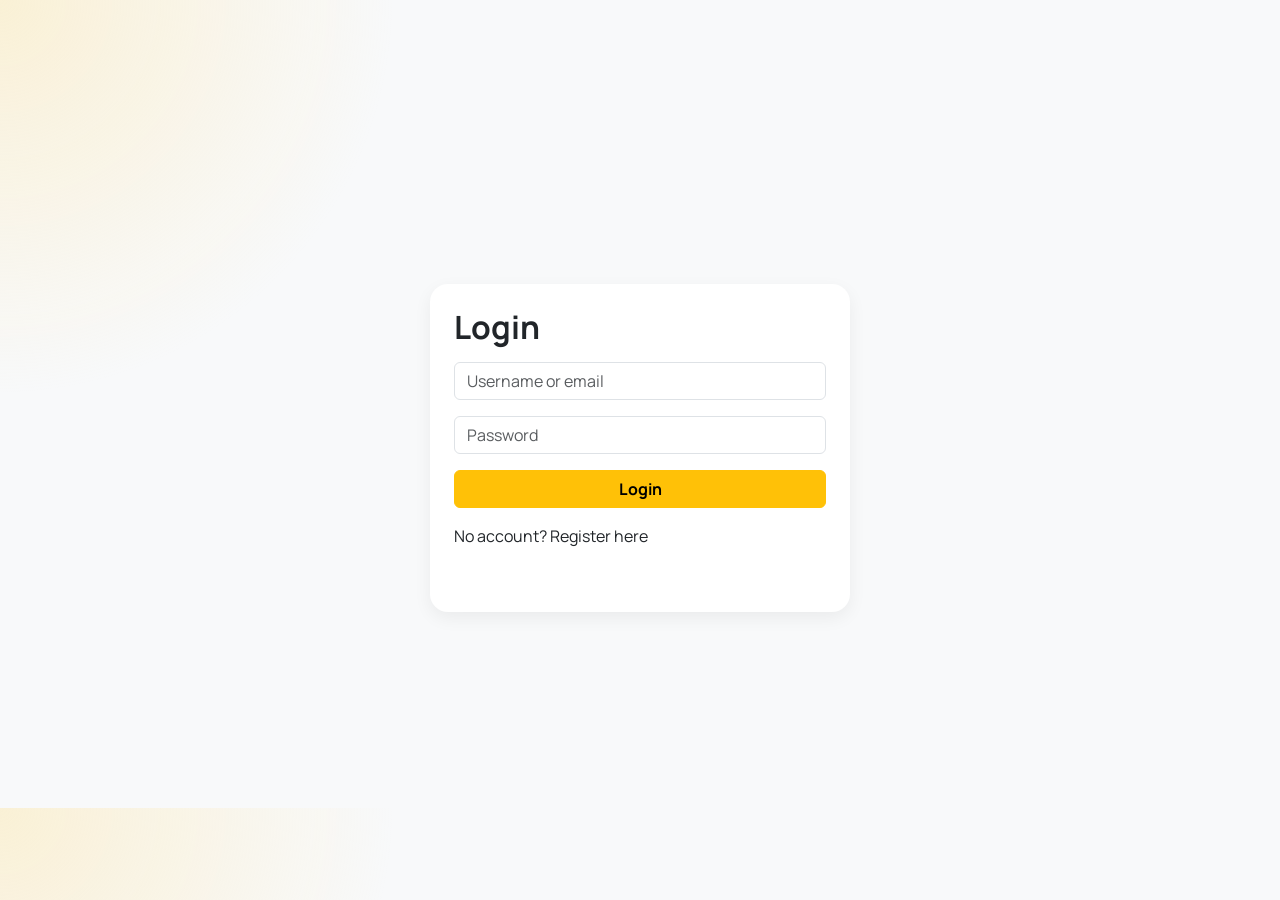
==== index.html @ f64fff70 "Lots of bug-fixing and achieve most features API-fix updates. Adds new JS modules (archive.js, remin" ====
<!doctype html>
<html lang="en">
  <head>
    <meta charset="UTF-8" />
    <meta name="viewport" content="width=device-width, initial-scale=1.0" />
    <title>Notes</title>
    <link rel="preconnect" href="https://fonts.googleapis.com" />
    <link rel="preconnect" href="https://fonts.gstatic.com" crossorigin />
    <link
      href="https://fonts.googleapis.com/css2?family=Manrope:wght@400;500;600;700;800&display=swap"
      rel="stylesheet"
    />
    <link
      href="https://cdn.jsdelivr.net/npm/bootstrap@5.3.3/dist/css/bootstrap.min.css"
      rel="stylesheet"
    />
    <link
      href="https://cdn.jsdelivr.net/npm/bootstrap-icons@1.11.3/font/bootstrap-icons.min.css"
      rel="stylesheet"
    />
    <link rel="stylesheet" href="style.css" />
    <script src="auth-guard.js"></script>
  </head>
  <body>
    <nav
      class="navbar navbar-expand-lg fixed-top glass-nav border-bottom border-light-subtle"
    >
      <div class="container-fluid px-3 px-lg-4 gap-3">
        <div class="d-flex align-items-center gap-2">
          <button
            class="btn btn-light d-lg-none rounded-circle"
            type="button"
            data-bs-toggle="offcanvas"
            data-bs-target="#mobileSidebar"
          >
            <i class="bi bi-list fs-5"></i>
          </button>
          <a
            class="navbar-brand d-flex align-items-center gap-2 mb-0 fw-bold text-dark"
            href="index.html"
          >
            <span
              class="brand-mark rounded-4 d-inline-flex align-items-center justify-content-center shadow-sm"
            >
              <i class="bi bi-lightbulb-fill"></i>
            </span>
            <span>KeepLite</span>
          </a>
        </div>

        <form class="search-pill flex-grow-1 mx-lg-3">
          <div class="input-group input-group-lg">
            <span class="input-group-text rounded-start-pill px-3"
              ><i class="bi bi-search text-muted"></i
            ></span>
            <input
              type="search"
              class="form-control rounded-end-pill px-2"
              placeholder="Search notes"
            />
          </div>
        </form>

        <button class="btn btn-light rounded-circle shadow-sm ms-auto" type="button" aria-label="Profile" onclick="window.location.href='profile.html'">
          <i class="bi bi-person-circle fs-5"></i>
        </button>
      </div>
    </nav>

    <div
      class="offcanvas offcanvas-start"
      tabindex="-1"
      id="mobileSidebar"
      aria-labelledby="mobileSidebarLabel"
    >
      <div class="offcanvas-header">
        <h5 class="offcanvas-title fw-bold" id="mobileSidebarLabel">
          KeepLite
        </h5>
        <button
          type="button"
          class="btn-close"
          data-bs-dismiss="offcanvas"
          aria-label="Close"
        ></button>
      </div>
      <div class="offcanvas-body">
        <nav class="nav flex-column gap-2">
          <a class="nav-link sidebar-link active" href="index.html"
            ><i class="bi bi-stickies me-2"></i>Notes</a
          >
          <a class="nav-link sidebar-link" href="feed.html"
            ><i class="bi bi-globe2 me-2"></i>Feed</a
          >
          <a class="nav-link sidebar-link" href="reminders.html"
            ><i class="bi bi-bell me-2"></i>Reminders</a
          >
          <a class="nav-link sidebar-link" href="labels.html"
            ><i class="bi bi-tag me-2"></i>Labels</a
          >
          <a class="nav-link sidebar-link" href="archive.html"
            ><i class="bi bi-archive me-2"></i>Archive</a
          >
        </nav>
      </div>
    </div>

    <div class="container-fluid px-3 px-lg-4">
      <div class="d-flex align-items-start gap-4">
        <aside class="sidebar-desktop d-none d-lg-block flex-shrink-0">
          <div class="sidebar-sticky">
            <nav class="nav flex-column gap-2">
              <a class="nav-link sidebar-link active" href="index.html"
                ><i class="bi bi-stickies me-2"></i>Notes</a
              >
              <a class="nav-link sidebar-link" href="feed.html"
                ><i class="bi bi-globe2 me-2"></i>Feed</a
              >
              <a class="nav-link sidebar-link" href="reminders.html"
                ><i class="bi bi-bell me-2"></i>Reminders</a
              >
              <a class="nav-link sidebar-link" href="labels.html"
                ><i class="bi bi-tag me-2"></i>Labels</a
              >
              <a class="nav-link sidebar-link" href="archive.html"
                ><i class="bi bi-archive me-2"></i>Archive</a
              >
            </nav>
          </div>
        </aside>

        <main class="flex-grow-1 pb-5">
          <div class="card note-create border-0 bg-white mx-auto mb-4">
            <div
              class="card-body px-4 py-3 d-flex justify-content-between align-items-center"
            >
              <span class="text-secondary fw-medium">Take a note...</span>
              <div class="d-flex gap-3 text-muted">
                <i class="bi bi-check2-square" style="cursor: pointer"></i>
                <i class="bi bi-brush" style="cursor: pointer"></i>
                <i class="bi bi-image" style="cursor: pointer"></i>
              </div>
            </div>
          </div>

          <div class="row g-4" id="tasks-container">
            <div class="col-12 col-md-6 col-xl-3">
              <div class="card note-card h-100 bg-white">
                <div class="card-body">
                  <h2 class="h6 fw-bold mb-3">Java Checklist</h2>
                  <ul class="list-unstyled small mb-3">
                    <li class="mb-2">
                      <i class="bi bi-square me-2 text-muted"></i>Finish
                      collections revision
                    </li>
                    <li class="mb-2">
                      <i class="bi bi-square me-2 text-muted"></i>Practice
                      stream exercises
                    </li>
                    <li>
                      <i class="bi bi-square me-2 text-muted"></i>Refactor lab
                      submission
                    </li>
                  </ul>
                  <span class="badge rounded-pill badge-soft">Java</span>
                </div>
              </div>
            </div>

            <div class="col-12 col-md-6 col-xl-3">
              <div class="card note-card h-100 bg-white">
                <div class="card-body">
                  <h2 class="h6 fw-bold mb-3">Quick Note</h2>
                  <p class="text-secondary mb-3">
                    KeepLite stays intentionally simple: clean layout, soft
                    shadows, and easy-to-maintain Bootstrap structure.
                  </p>
                  <span class="badge rounded-pill text-bg-light">Design</span>
                </div>
              </div>
            </div>

            <div class="col-12 col-md-6 col-xl-3">
              <div class="card note-card h-100" style="background: #fce8b2">
                <div class="card-body">
                  <h2 class="h6 fw-bold mb-3">Project Idea</h2>
                  <p class="mb-3 text-dark">
                    CITS5505 Agile development sprint 1: focus on UI consistency
                    and initial Flask routing.
                  </p>
                  <span class="badge rounded-pill badge-soft">Pinned</span>
                </div>
              </div>
            </div>

            <div class="col-12 col-md-6 col-xl-3">
              <div class="card note-card h-100 bg-white">
                <div class="card-body">
                  <h2 class="h6 fw-bold mb-3">Work Reminder</h2>
                  <p class="text-secondary mb-3">
                    Review archived notes before the next sprint planning
                    session.
                  </p>
                  <span class="badge rounded-pill text-bg-light">Work</span>
                </div>
              </div>
            </div>
          </div>
        </main>
      </div>
    </div>

    <script src="https://cdn.jsdelivr.net/npm/bootstrap@5.3.3/dist/js/bootstrap.bundle.min.js"></script>
    <script src="index.js"></script>
  </body>
</html>
---- style.css ----
body {
  margin: 0;
  padding-top: 88px;
  font-family: "Manrope", sans-serif;
  color: #3c4043;
  background: radial-gradient(circle at top left, rgba(252, 232, 178, 0.5), transparent 26%), #f8f9fa;
}

a {
  color: inherit;
  text-decoration: none;
}

button,
input,
select,
textarea {
  font: inherit;
}

.site-nav {
  position: fixed;
  top: 0;
  left: 0;
  width: 100%;
  z-index: 100;
  background: rgba(255, 255, 255, 0.82);
  backdrop-filter: blur(10px);
  border-bottom: 1px solid rgba(255, 255, 255, 0.7);
}

.site-nav-inner {
  max-width: 1180px;
  margin: 0 auto;
  padding: 1rem 1.25rem;
  display: flex;
  justify-content: space-between;
  align-items: center;
  gap: 1rem;
}

.site-brand {
  display: flex;
  align-items: center;
  gap: 0.75rem;
  font-weight: 800;
  color: #202124;
}

.brand-mark {
  width: 2.5rem;
  height: 2.5rem;
  background: #ffd54f;
  color: #6b4f00;
  border-radius: 50%;
  box-shadow: 0 8px 20px rgba(255, 213, 79, 0.28);
}

.brand-mark-flex {
  display: inline-flex;
  align-items: center;
  justify-content: center;
  font-weight: 800;
}

.site-nav-links {
  display: flex;
  align-items: center;
  gap: 0.75rem;
  flex-wrap: wrap;
}

.site-nav-links a,
.site-nav-links button {
  border: 0;
  background: none;
  color: #3c4043;
  font-weight: 600;
  padding: 0.65rem 1rem;
  border-radius: 999px;
  cursor: pointer;
}

.site-nav-links a:hover,
.site-nav-links button:hover {
  background: rgba(255, 255, 255, 0.7);
  color: #202124;
}

.search-pill {
  max-width: 720px;
}

.search-pill .form-control,
.search-pill .input-group-text {
  background: #f1f3f4;
  border: 0;
}

.sidebar-desktop {
  width: 260px;
}

.sidebar-sticky {
  position: sticky;
  top: 104px;
}

.sidebar-link {
  border-radius: 999px;
  color: #3c4043;
  font-weight: 600;
}

.sidebar-link:hover {
  background: rgba(255, 255, 255, 0.7);
  color: #202124;
}

.sidebar-link.active,
.sidebar-link.active:hover {
  background: #fce8b2;
  color: #5d4037;
}

.note-create {
  max-width: 600px;
  border-radius: 24px;
  box-shadow: 0 4px 12px rgba(0, 0, 0, 0.05);
}

.note-card {
  border: 0;
  border-radius: 18px;
  box-shadow: 0 6px 18px rgba(0, 0, 0, 0.06);
  transition: transform 0.2s ease, box-shadow 0.2s ease;
}

.note-card:hover {
  transform: translateY(-4px);
  box-shadow: 0 12px 28px rgba(0, 0, 0, 0.1);
}

.badge-soft {
  background: #fce8b2;
  color: #6b4f00;
}

.badge-pill {
  display: inline-block;
  padding: 0.45rem 0.9rem;
  border-radius: 999px;
  font-size: 0.9rem;
  font-weight: 700;
}

.archived-card {
  opacity: 0.88;
  background-color: #f8f9fa !important;
}

.page-wrap {
  max-width: 1100px;
  margin: 0 auto;
  padding: 2rem 1.25rem 3rem;
}

.page-wrap-narrow {
  max-width: 820px;
}

.page-card {
  background: #fff;
  border-radius: 20px;
  padding: 1.5rem;
  box-shadow: 0 8px 24px rgba(0, 0, 0, 0.06);
  margin-bottom: 1.5rem;
}

.page-hero h1 {
  margin: 1rem 0 0.5rem;
  color: #5d4037;
  font-size: clamp(2rem, 4vw, 2.7rem);
}

.page-hero p {
  margin: 0;
  color: #5f6368;
  line-height: 1.7;
}

.section-title {
  margin-bottom: 1rem;
}

.section-title h2 {
  margin: 0 0 0.35rem;
  color: #5d4037;
}

.section-title p {
  margin: 0;
  color: #6b7280;
}

.stats-grid {
  display: grid;
  grid-template-columns: repeat(auto-fit, minmax(180px, 1fr));
  gap: 1rem;
}

.stat-box {
  background: #fff;
  border-radius: 18px;
  padding: 1.5rem;
  text-align: center;
  box-shadow: 0 8px 24px rgba(0, 0, 0, 0.06);
}

.stat-box p {
  margin: 0 0 0.5rem;
  color: #6b7280;
}

.stat-box h2 {
  margin: 0;
  font-size: 2rem;
  color: #5d4037;
}

.post-list {
  display: grid;
  gap: 1rem;
}

.profile-post-card,
.user-post-card {
  background: #fffdf7;
  border: 1px solid #f2e2b8;
  border-radius: 16px;
  padding: 1rem 1.1rem;
}

.profile-post-card h3,
.user-post-card h3 {
  margin: 0 0 0.45rem;
  color: #5d4037;
}

.profile-post-card p,
.user-post-card p {
  margin: 0 0 0.45rem;
  color: #5f6368;
  line-height: 1.6;
}

.profile-post-card small,
.user-post-card small {
  color: #7b7f86;
}

.stack-form {
  display: grid;
  gap: 1rem;
}

.stack-form label {
  display: block;
  margin-bottom: 0.45rem;
  font-weight: 700;
  color: #5d4037;
}

.stack-form select,
.stack-form textarea,
.stack-form input {
  width: 100%;
  border: 1px solid #e6dcc8;
  border-radius: 14px;
  padding: 0.9rem 1rem;
  background: #fff;
  color: #3c4043;
  box-sizing: border-box;
}

.stack-form select:focus,
.stack-form textarea:focus,
.stack-form input:focus {
  outline: none;
  border-color: #ffd54f;
}

.preview-box {
  background: #fff8e1;
  border: 1px solid #f2dfb3;
  border-radius: 16px;
  padding: 1rem 1.1rem;
  min-height: 96px;
  color: #5d4037;
  white-space: pre-wrap;
}

.button-row {
  display: flex;
  gap: 0.75rem;
  flex-wrap: wrap;
}

.btn-primary,
.btn-secondary {
  display: inline-block;
  border: 0;
  border-radius: 999px;
  padding: 0.85rem 1.2rem;
  font-weight: 700;
  cursor: pointer;
}

.btn-primary {
  background: #ffd54f;
  color: #6b4f00;
  box-shadow: 0 10px 24px rgba(255, 213, 79, 0.28);
}

.btn-secondary {
  background: #fff;
  color: #3c4043;
  border: 1px solid #e5e7eb;
}

.muted-text {
  color: #6b7280;
}

.landing-body {
  padding-top: 0;
  min-height: 100vh;
  background:
    radial-gradient(circle at top left, rgba(252, 232, 178, 0.75), transparent 25%),
    radial-gradient(circle at right bottom, rgba(255, 213, 79, 0.2), transparent 24%),
    #f8f9fa;
}

.landing-header {
  max-width: 1180px;
  margin: 0 auto;
  padding: 1.25rem 1.25rem 0;
  display: flex;
  justify-content: space-between;
  align-items: center;
  gap: 1rem;
}

.landing-brand-wrap {
  display: flex;
  align-items: center;
  gap: 0.8rem;
}

.landing-brand-icon {
  width: 2.8rem;
  height: 2.8rem;
  border-radius: 50%;
  display: grid;
  place-items: center;
  background: #ffd54f;
  color: #6b4f00;
  font-weight: 800;
  box-shadow: 0 10px 24px rgba(255, 213, 79, 0.35);
}

.landing-brand-text {
  font-size: 1.45rem;
  font-weight: 800;
  color: #5d4037;
  letter-spacing: -0.02em;
}

.landing-nav {
  display: flex;
  align-items: center;
  gap: 0.9rem;
}

.landing-link {
  color: #5f6368;
  font-weight: 700;
}

.landing-register-btn {
  background: #ffd54f;
  color: #6b4f00;
  padding: 0.8rem 1.15rem;
  border-radius: 999px;
  font-weight: 800;
  box-shadow: 0 10px 24px rgba(255, 213, 79, 0.28);
}

.landing-main {
  max-width: 1180px;
  margin: 0 auto;
  padding: 2rem 1.25rem 4rem;
}

.hero {
  display: grid;
  grid-template-columns: 1.1fr 0.9fr;
  gap: 2rem;
  align-items: center;
  min-height: 70vh;
}

.hero-badge {
  display: inline-block;
  background: #fce8b2;
  color: #6b4f00;
  padding: 0.45rem 0.85rem;
  border-radius: 999px;
  font-weight: 700;
  font-size: 0.9rem;
  margin-bottom: 1rem;
}

.hero-copy h1 {
  font-size: clamp(2.5rem, 5vw, 4.4rem);
  line-height: 1.05;
  margin: 0 0 1rem;
  color: #5d4037;
  letter-spacing: -0.04em;
  max-width: 11ch;
}

.hero-copy p {
  font-size: 1.05rem;
  line-height: 1.8;
  color: #5f6368;
  max-width: 60ch;
  margin-bottom: 1.5rem;
}

.hero-actions {
  display: flex;
  gap: 1rem;
  flex-wrap: wrap;
}

.hero-actions.center {
  justify-content: center;
}

.hero-primary,
.hero-secondary {
  display: inline-block;
  padding: 0.95rem 1.35rem;
  border-radius: 14px;
  font-weight: 800;
}

.hero-primary {
  background: #ffd54f;
  color: #6b4f00;
  box-shadow: 0 12px 30px rgba(255, 213, 79, 0.35);
}

.hero-secondary {
  background: rgba(255, 255, 255, 0.85);
  color: #5d4037;
  border: 1px solid rgba(233, 220, 178, 0.95);
}

.hero-panel {
  display: grid;
  gap: 1rem;
  background: rgba(255, 255, 255, 0.65);
  border: 1px solid rgba(255, 255, 255, 0.9);
  border-radius: 28px;
  padding: 1.25rem;
  backdrop-filter: blur(10px);
  box-shadow: 0 18px 40px rgba(0, 0, 0, 0.06);
}

.hero-note-card {
  background: #fffdf7;
  border-radius: 18px;
  padding: 1.2rem;
  box-shadow: 0 6px 18px rgba(0, 0, 0, 0.05);
}

.hero-note-card h3 {
  margin: 0.45rem 0 0.5rem;
  color: #5d4037;
}

.hero-note-card p {
  margin: 0;
  color: #5f6368;
  line-height: 1.6;
}

.note-label {
  display: inline-block;
  background: #fce8b2;
  color: #6b4f00;
  padding: 0.3rem 0.7rem;
  border-radius: 999px;
  font-size: 0.82rem;
  font-weight: 700;
}

.landing-features {
  display: grid;
  grid-template-columns: repeat(3, 1fr);
  gap: 1.2rem;
  margin-top: 2rem;
}

.feature,
.landing-cta {
  background: rgba(255, 255, 255, 0.78);
  border-radius: 24px;
  padding: 1.5rem;
  box-shadow: 0 10px 30px rgba(0, 0, 0, 0.05);
}

.feature h2,
.landing-cta h2 {
  margin-top: 0;
  margin-bottom: 0.6rem;
  color: #5d4037;
}

.feature p,
.landing-cta p {
  margin: 0;
  color: #5f6368;
  line-height: 1.7;
}

.landing-cta {
  margin-top: 2rem;
  text-align: center;
  padding: 2rem;
}

@media (max-width: 900px) {
  .hero {
    grid-template-columns: 1fr;
    min-height: auto;
    padding-top: 1rem;
  }

  .hero-copy h1 {
    max-width: none;
  }

  .landing-features {
    grid-template-columns: 1fr;
  }
}

@media (max-width: 768px) {
  body {
    padding-top: 100px;
  }

  .site-nav-inner {
    align-items: flex-start;
    flex-direction: column;
  }

  .site-nav-links {
    width: 100%;
  }

  .sidebar-desktop {
    width: 100%;
  }
}

@media (max-width: 640px) {
  .landing-header {
    flex-direction: column;
    align-items: flex-start;
  }

  .landing-nav {
    flex-wrap: wrap;
  }

  .landing-main {
    padding-top: 1rem;
  }

  .page-wrap {
    padding-left: 1rem;
    padding-right: 1rem;
  }
}
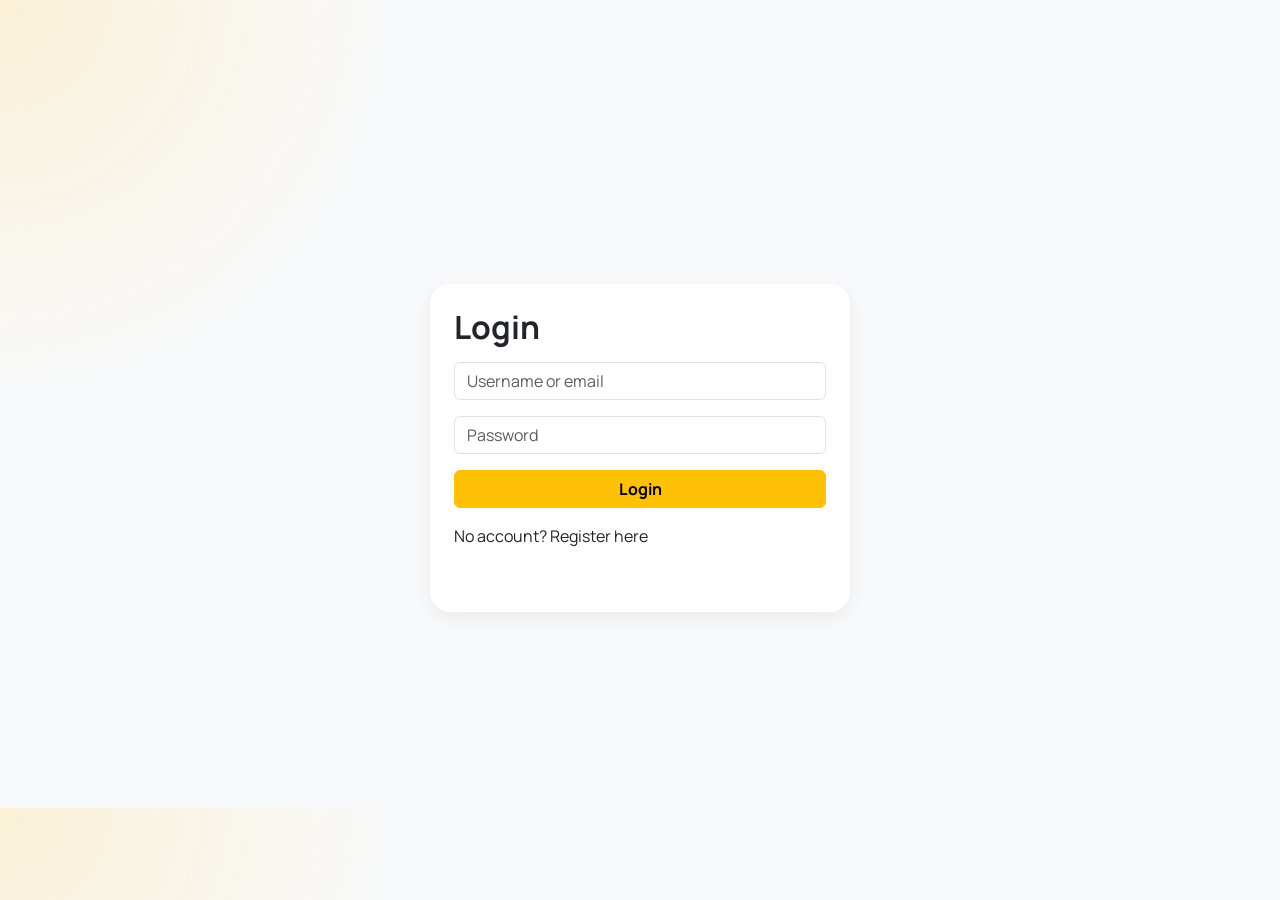
==== commit 3626d5fc: "feat: improve KeepLite UI, add messaging and friend system, and refine profile editing" ====
--- a/index.html
+++ b/index.html
@@ -61,9 +61,14 @@
           </div>
         </form>
 
-        <button class="btn btn-light rounded-circle shadow-sm ms-auto" type="button" aria-label="Profile" onclick="window.location.href='profile.html'">
-          <i class="bi bi-person-circle fs-5"></i>
-        </button>
+        <div class="d-flex gap-3 align-items-center ms-auto">
+          <button class="btn btn-light rounded-circle shadow-sm" type="button" aria-label="Messages" onclick="window.location.href='messages.html'">
+            <i class="bi bi-envelope fs-5"></i>
+          </button>
+          <button class="btn btn-light rounded-circle shadow-sm" type="button" aria-label="Profile" onclick="window.location.href='profile.html'">
+            <i class="bi bi-person-circle fs-5"></i>
+          </button>
+        </div>
       </div>
     </nav>
 
@@ -92,6 +97,9 @@
           <a class="nav-link sidebar-link" href="feed.html"
             ><i class="bi bi-globe2 me-2"></i>Feed</a
           >
+          <a class="nav-link sidebar-link" href="messages.html"
+            ><i class="bi bi-envelope me-2"></i>Messages</a
+          >
           <a class="nav-link sidebar-link" href="reminders.html"
             ><i class="bi bi-bell me-2"></i>Reminders</a
           >
@@ -115,6 +123,9 @@
               >
               <a class="nav-link sidebar-link" href="feed.html"
                 ><i class="bi bi-globe2 me-2"></i>Feed</a
+              >
+              <a class="nav-link sidebar-link" href="messages.html"
+                ><i class="bi bi-envelope me-2"></i>Messages</a
               >
               <a class="nav-link sidebar-link" href="reminders.html"
                 ><i class="bi bi-bell me-2"></i>Reminders</a
--- a/style.css
+++ b/style.css
@@ -95,6 +95,12 @@
 .search-pill .input-group-text {
   background: #f1f3f4;
   border: 0;
+}
+
+.glass-nav {
+  background: rgba(255, 255, 255, 0.82);
+  backdrop-filter: blur(10px);
+  -webkit-backdrop-filter: blur(10px);
 }
 
 .sidebar-desktop {
@@ -306,23 +312,24 @@
   flex-wrap: wrap;
 }
 
-.btn-primary,
-.btn-secondary {
+.kl-btn-primary,
+.kl-btn-secondary {
   display: inline-block;
   border: 0;
   border-radius: 999px;
   padding: 0.85rem 1.2rem;
   font-weight: 700;
   cursor: pointer;
-}
-
-.btn-primary {
+  text-align: center;
+}
+
+.kl-btn-primary {
   background: #ffd54f;
   color: #6b4f00;
   box-shadow: 0 10px 24px rgba(255, 213, 79, 0.28);
 }
 
-.btn-secondary {
+.kl-btn-secondary {
   background: #fff;
   color: #3c4043;
   border: 1px solid #e5e7eb;
@@ -542,6 +549,331 @@
   padding: 2rem;
 }
 
+.user-info-card {
+  display: flex;
+  justify-content: space-between;
+  align-items: flex-start;
+  gap: 2rem;
+  margin-top: 1.5rem;
+  padding: 1.5rem;
+  background: #fffdf7;
+  border: 1px solid #f2e2b8;
+  border-radius: 16px;
+}
+
+.user-info-details {
+  flex: 1;
+}
+
+.user-bio,
+.user-location,
+.user-joined {
+  margin: 0.5rem 0;
+  color: #5f6368;
+  line-height: 1.6;
+}
+
+.user-bio {
+  font-size: 1.05rem;
+  font-weight: 500;
+  color: #5d4037;
+}
+
+.user-location,
+.user-joined {
+  font-size: 0.95rem;
+}
+
+.user-actions {
+  display: flex;
+  gap: 0.75rem;
+  flex-wrap: wrap;
+}
+
+.btn-friend,
+.btn-message {
+  display: inline-block;
+  border: 0;
+  border-radius: 999px;
+  padding: 0.75rem 1.2rem;
+  font-weight: 700;
+  cursor: pointer;
+  font-size: 0.9rem;
+  transition: all 0.2s ease;
+}
+
+.btn-friend-add {
+  background: #4caf50;
+  color: white;
+}
+
+.btn-friend-add:hover {
+  background: #45a049;
+  box-shadow: 0 6px 16px rgba(76, 175, 80, 0.3);
+}
+
+.btn-friend-remove {
+  background: #f44336;
+  color: white;
+}
+
+.btn-friend-remove:hover {
+  background: #da190b;
+  box-shadow: 0 6px 16px rgba(244, 67, 54, 0.3);
+}
+
+.btn-message {
+  background: #2196f3;
+  color: white;
+}
+
+.btn-message:hover {
+  background: #0b7dda;
+  box-shadow: 0 6px 16px rgba(33, 150, 243, 0.3);
+}
+
+.friends-grid {
+  display: grid;
+  grid-template-columns: repeat(auto-fill, minmax(200px, 1fr));
+  gap: 1.5rem;
+}
+
+.friend-card {
+  background: #fff;
+  border: 1px solid #e5e7eb;
+  border-radius: 16px;
+  padding: 1.5rem;
+  text-align: center;
+  transition: all 0.2s ease;
+}
+
+.friend-card:hover {
+  border-color: #ffd54f;
+  box-shadow: 0 8px 20px rgba(255, 213, 79, 0.2);
+  transform: translateY(-4px);
+}
+
+.friend-avatar {
+  width: 60px;
+  height: 60px;
+  background: #ffd54f;
+  color: #6b4f00;
+  border-radius: 50%;
+  display: flex;
+  align-items: center;
+  justify-content: center;
+  font-size: 1.8rem;
+  font-weight: 800;
+  margin: 0 auto 0.75rem;
+}
+
+.friend-card h3 {
+  margin: 0.5rem 0;
+  color: #5d4037;
+  font-size: 1.1rem;
+}
+
+.friend-bio {
+  margin: 0.5rem 0;
+  color: #6b7280;
+  font-size: 0.9rem;
+  line-height: 1.5;
+  min-height: 2.7em;
+}
+
+.btn-friend-link {
+  display: inline-block;
+  margin-top: 0.75rem;
+  padding: 0.6rem 1rem;
+  background: #ffd54f;
+  color: #6b4f00;
+  border-radius: 999px;
+  font-weight: 700;
+  text-decoration: none;
+  transition: all 0.2s ease;
+}
+
+.btn-friend-link:hover {
+  background: #ffc94c;
+  box-shadow: 0 4px 12px rgba(255, 213, 79, 0.3);
+}
+
+.profile-header-actions {
+  display: flex;
+  justify-content: space-between;
+  align-items: flex-start;
+  gap: 2rem;
+  margin-top: 1.5rem;
+  padding: 1.5rem;
+  background: #fffdf7;
+  border: 1px solid #f2e2b8;
+  border-radius: 16px;
+}
+
+.profile-info {
+  flex: 1;
+}
+
+.profile-location,
+.profile-joined {
+  margin: 0.5rem 0;
+  color: #5f6368;
+  font-size: 0.95rem;
+  line-height: 1.6;
+}
+
+.profile-buttons {
+  display: flex;
+  gap: 0.75rem;
+  flex-wrap: wrap;
+}
+
+.btn-profile {
+  display: inline-block;
+  border: 0;
+  border-radius: 999px;
+  padding: 0.75rem 1.2rem;
+  font-weight: 700;
+  cursor: pointer;
+  font-size: 0.9rem;
+  text-decoration: none;
+  text-align: center;
+  transition: all 0.2s ease;
+}
+
+.btn-profile-edit {
+  background: #ffd54f;
+  color: #6b4f00;
+}
+
+.btn-profile-edit:hover {
+  background: #ffc94c;
+  box-shadow: 0 6px 16px rgba(255, 213, 79, 0.3);
+}
+
+.btn-profile-friends {
+  background: #4caf50;
+  color: white;
+}
+
+.btn-profile-friends:hover {
+  background: #45a049;
+  box-shadow: 0 6px 16px rgba(76, 175, 80, 0.3);
+}
+
+.btn-profile-messages {
+  background: #2196f3;
+  color: white;
+}
+
+.btn-profile-messages:hover {
+  background: #0b7dda;
+  box-shadow: 0 6px 16px rgba(33, 150, 243, 0.3);
+}
+
+/* Safe Bootstrap component styling */
+.card {
+  border-radius: 20px;
+}
+
+.offcanvas,
+.offcanvas-header,
+.offcanvas-body {
+  background: #fffdf9;
+}
+
+/* Safe Bootstrap modal styling */
+.modal-content {
+  border: 0;
+  border-radius: 24px;
+  box-shadow: 0 18px 40px rgba(0, 0, 0, 0.16);
+}
+
+.modal-header,
+.modal-footer {
+  border-color: #f2e2b8;
+}
+
+.modal-header {
+  background: #fffdf7;
+  border-top-left-radius: 24px;
+  border-top-right-radius: 24px;
+}
+
+.modal-footer {
+  background: #fff;
+  border-bottom-left-radius: 24px;
+  border-bottom-right-radius: 24px;
+}
+
+.modal-title {
+  color: #5d4037;
+  font-weight: 800;
+}
+
+.modal-body {
+  background: #fff;
+}
+
+.modal-backdrop {
+  --bs-backdrop-opacity: 0.5;
+}
+
+#conversationMessages .card {
+  border: 0;
+  border-radius: 16px;
+}
+
+#conversationMessages .bg-light {
+  background-color: #fff8e1 !important;
+}
+
+#newMessageModal .form-control,
+#conversationModal .form-control {
+  border-radius: 14px;
+  border: 1px solid #e6dcc8;
+  padding: 0.9rem 1rem;
+}
+
+#newMessageModal .form-control:focus,
+#conversationModal .form-control:focus {
+  border-color: #ffd54f;
+  box-shadow: 0 0 0 0.2rem rgba(255, 213, 79, 0.2);
+}
+
+#newMessageModal .btn-primary {
+  background: #ffd54f;
+  color: #6b4f00;
+  border: 0;
+  border-radius: 999px;
+  font-weight: 700;
+  box-shadow: 0 10px 24px rgba(255, 213, 79, 0.28);
+}
+
+#newMessageModal .btn-primary:hover {
+  background: #ffc94c;
+  color: #6b4f00;
+}
+
+#newMessageModal .btn-secondary {
+  border-radius: 999px;
+  font-weight: 700;
+}
+
+#conversationModal .btn-warning {
+  border-radius: 999px;
+  font-weight: 700;
+}
+
+#messagesList .card {
+  border: 0;
+  box-shadow: 0 6px 18px rgba(0, 0, 0, 0.06);
+}
+
+#messagesList .btn-group .btn {
+  border-radius: 999px;
+}
+
 @media (max-width: 900px) {
   .hero {
     grid-template-columns: 1fr;
@@ -575,6 +907,37 @@
   .sidebar-desktop {
     width: 100%;
   }
+
+  .user-info-card {
+    flex-direction: column;
+    gap: 1rem;
+  }
+
+  .user-actions {
+    flex-direction: column;
+  }
+
+  .user-actions button {
+    width: 100%;
+  }
+
+  .friends-grid {
+    grid-template-columns: repeat(auto-fill, minmax(150px, 1fr));
+  }
+
+  .profile-header-actions {
+    flex-direction: column;
+    gap: 1rem;
+  }
+
+  .profile-buttons {
+    flex-direction: column;
+  }
+
+  .profile-buttons button,
+  .profile-buttons a {
+    width: 100%;
+  }
 }
 
 @media (max-width: 640px) {
@@ -595,5 +958,4 @@
     padding-left: 1rem;
     padding-right: 1rem;
   }
-}
-
+}
